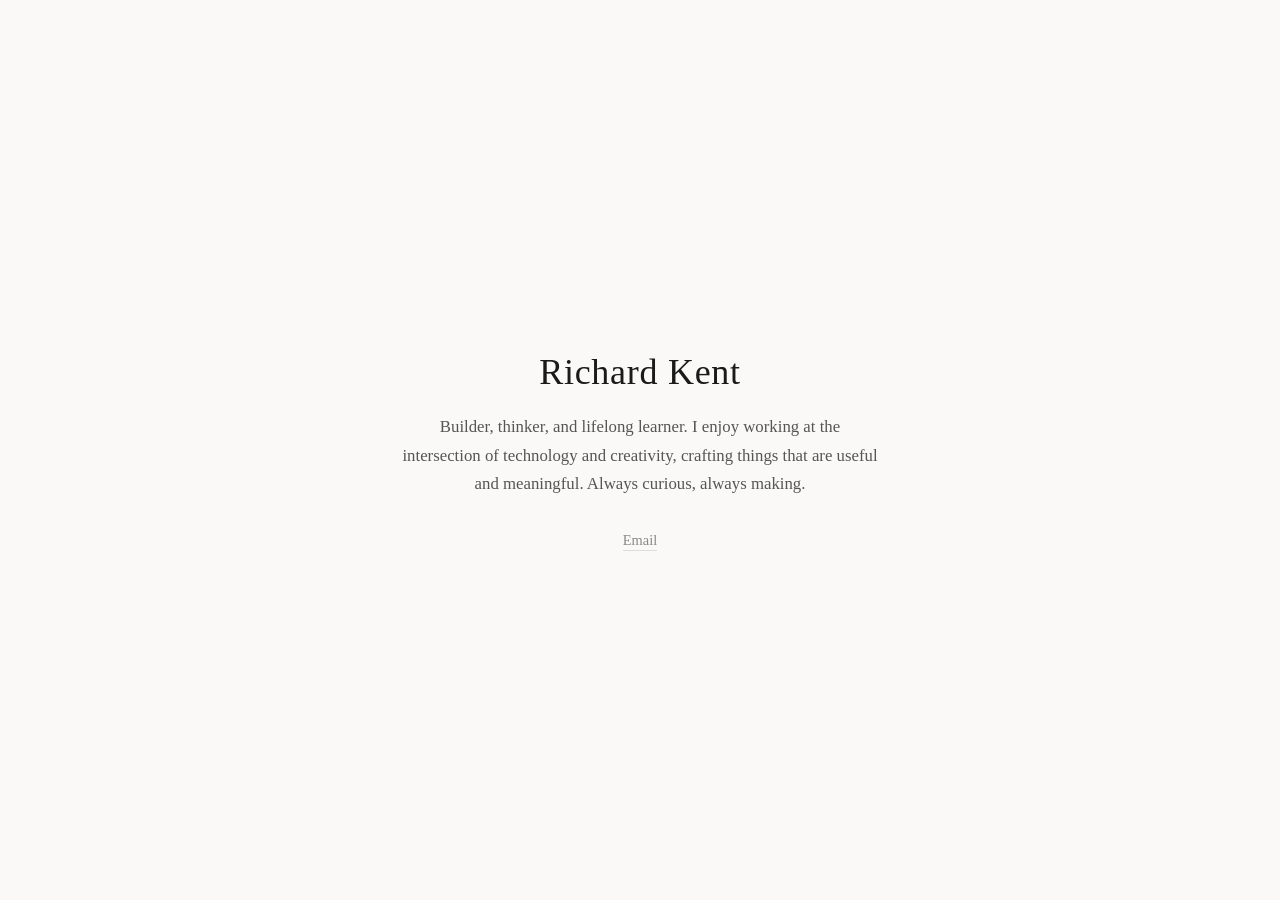
==== index.html @ b088de54 "Initial commit: minimal personal homepage Co-Authored-By: Claude Opus 4.6 (1M context) <noreply@anth" ====
<!DOCTYPE html>
<html lang="en">
<head>
    <meta charset="UTF-8">
    <meta name="viewport" content="width=device-width, initial-scale=1.0">
    <title>Richard Kent</title>
    <link rel="stylesheet" href="style.css">
</head>
<body>
    <main>
        <h1>Richard Kent</h1>
        <p class="bio">
            Builder, thinker, and lifelong learner. I enjoy working at the intersection
            of technology and creativity, crafting things that are useful and meaningful.
            Always curious, always making.
        </p>
        <nav>
            <a href="mailto:hello@richardkent.com">Email</a>
        </nav>
    </main>
</body>
</html>
---- style.css ----
* {
    margin: 0;
    padding: 0;
    box-sizing: border-box;
}

body {
    font-family: "Georgia", "Times New Roman", serif;
    background-color: #faf9f7;
    color: #2c2c2c;
    min-height: 100vh;
    display: flex;
    align-items: center;
    justify-content: center;
    padding: 2rem;
}

main {
    max-width: 480px;
    text-align: center;
}

h1 {
    font-size: 2.25rem;
    font-weight: 400;
    letter-spacing: 0.02em;
    margin-bottom: 1.25rem;
    color: #1a1a1a;
}

.bio {
    font-size: 1.05rem;
    line-height: 1.7;
    color: #555;
    margin-bottom: 2rem;
}

nav a {
    font-size: 0.9rem;
    color: #888;
    text-decoration: none;
    border-bottom: 1px solid #ddd;
    padding-bottom: 2px;
    transition: color 0.2s, border-color 0.2s;
}

nav a:hover {
    color: #2c2c2c;
    border-color: #2c2c2c;
}
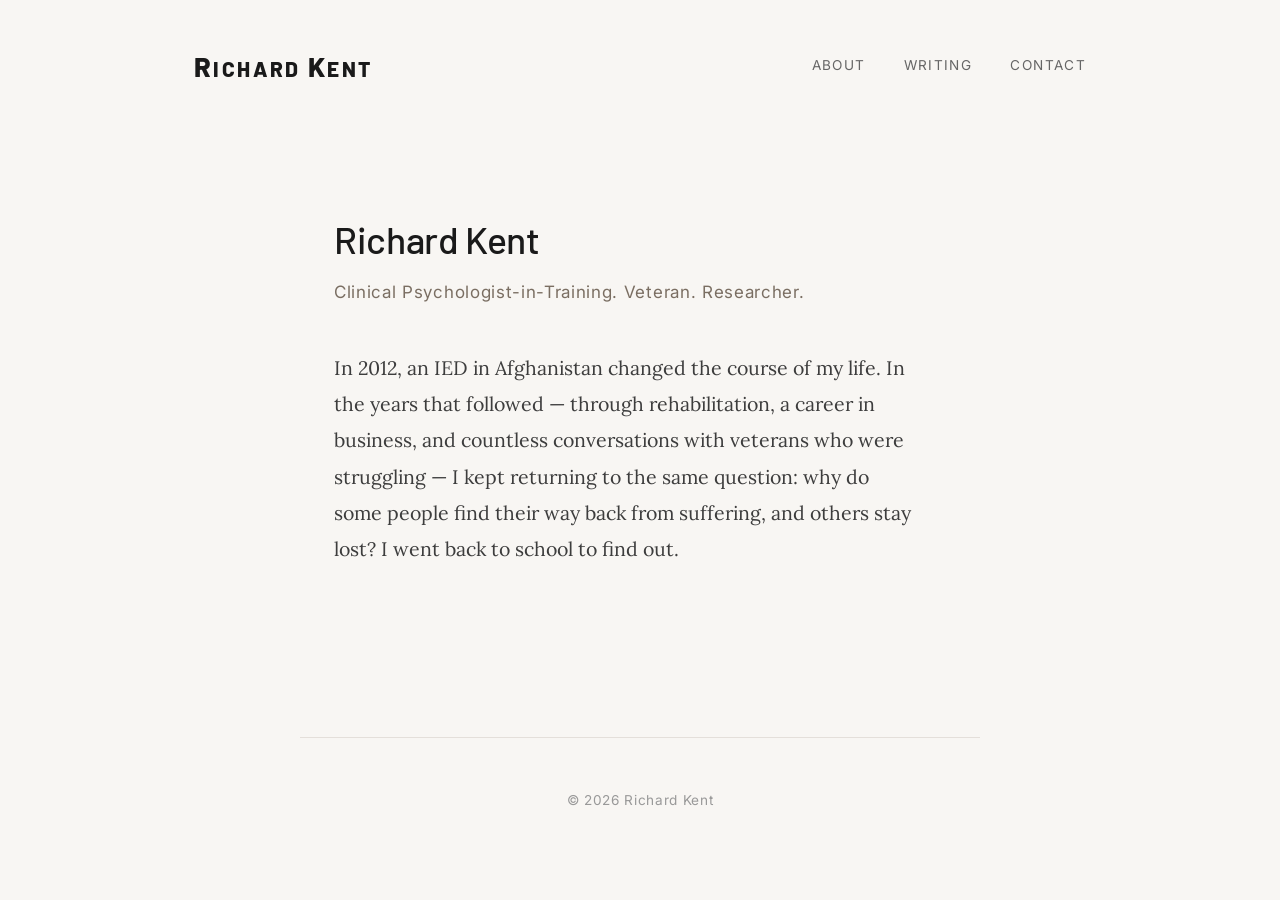
==== commit b654e871: "Apply final typography: Barlow headings, Lora body, Inter nav - Name: Barlow Extra Bold (800) with m" ====
--- a/index.html
+++ b/index.html
@@ -3,20 +3,42 @@
 <head>
     <meta charset="UTF-8">
     <meta name="viewport" content="width=device-width, initial-scale=1.0">
-    <title>Richard Kent</title>
+    <title>Richard Kent — Psychology, Trauma, and the Human Experience</title>
     <link rel="stylesheet" href="style.css">
+    <link rel="preconnect" href="https://fonts.googleapis.com">
+    <link rel="preconnect" href="https://fonts.gstatic.com" crossorigin>
+    <link href="https://fonts.googleapis.com/css2?family=Lora:ital,wght@0,400;0,500;0,600;1,400&family=Inter:wght@300;400;500;600&family=Barlow:wght@400;500;600;700;800&display=swap" rel="stylesheet">
 </head>
 <body>
+
+    <header class="site-header">
+        <nav class="nav">
+            <a href="index.html" class="nav-name"><span class="cap">R</span><span class="sc">ichard</span> <span class="cap">K</span><span class="sc">ent</span></a>
+            <div class="nav-links">
+                <a href="about.html">About</a>
+                <a href="writing.html">Writing</a>
+                <a href="contact.html">Contact</a>
+            </div>
+        </nav>
+    </header>
+
     <main>
-        <h1>Richard Kent</h1>
-        <p class="bio">
-            Builder, thinker, and lifelong learner. I enjoy working at the intersection
-            of technology and creativity, crafting things that are useful and meaningful.
-            Always curious, always making.
-        </p>
-        <nav>
-            <a href="mailto:hello@richardkent.com">Email</a>
-        </nav>
+        <section class="hero">
+            <h1>Richard Kent</h1>
+            <p class="tagline">Clinical Psychologist-in-Training. Veteran. Researcher.</p>
+            <p class="hero-intro">
+                In 2012, an IED in Afghanistan changed the course of my life. In the
+                years that followed — through rehabilitation, a career in business,
+                and countless conversations with veterans who were struggling — I kept
+                returning to the same question: why do some people find their way back
+                from suffering, and others stay lost? I went back to school to find out.
+            </p>
+        </section>
     </main>
+
+    <footer class="site-footer">
+        <p>&copy; 2026 Richard Kent</p>
+    </footer>
+
 </body>
 </html>
--- a/style.css
+++ b/style.css
@@ -1,50 +1,328 @@
-* {
+/* ------------------------------------------------
+   Richard Kent — Personal Site
+   Fonts: Barlow (name/headings), Lora (body), Inter (nav/ui)
+   Palette: warm neutrals, deep charcoal
+   ------------------------------------------------ */
+
+/* Reset */
+*, *::before, *::after {
     margin: 0;
     padding: 0;
     box-sizing: border-box;
 }
 
+/* ---- Base ---- */
+html {
+    font-size: 17px;
+    scroll-behavior: smooth;
+}
+
 body {
-    font-family: "Georgia", "Times New Roman", serif;
-    background-color: #faf9f7;
-    color: #2c2c2c;
-    min-height: 100vh;
+    font-family: "Lora", Georgia, "Times New Roman", serif;
+    font-weight: 400;
+    background-color: #f8f6f3;
+    color: #2b2b2b;
+    line-height: 1.75;
+    -webkit-font-smoothing: antialiased;
+}
+
+/* ---- Typography ---- */
+h1, h2, h3 {
+    font-family: "Barlow", -apple-system, BlinkMacSystemFont, sans-serif;
+    font-weight: 500;
+    color: #1a1a1a;
+}
+
+h1 {
+    font-size: 2.2rem;
+    line-height: 1.15;
+    letter-spacing: -0.01em;
+}
+
+h2 {
+    font-size: 1.3rem;
+    margin-bottom: 1rem;
+}
+
+h3 {
+    font-size: 1.1rem;
+    font-weight: 600;
+    margin-bottom: 0.5rem;
+}
+
+p {
+    margin-bottom: 1.25rem;
+    color: #3d3d3d;
+}
+
+p:last-child {
+    margin-bottom: 0;
+}
+
+a {
+    color: #2b2b2b;
+    text-decoration: none;
+    transition: color 0.2s ease, border-color 0.2s ease;
+}
+
+a:hover {
+    color: #6b5b4e;
+}
+
+/* ---- Layout ---- */
+main {
+    max-width: 680px;
+    margin: 0 auto;
+    padding: 0 2rem 6rem;
+}
+
+/* ---- Header / Nav ---- */
+.site-header {
+    padding: 2.5rem 2rem;
+    max-width: 960px;
+    margin: 0 auto;
+}
+
+.nav {
     display: flex;
+    justify-content: space-between;
     align-items: center;
-    justify-content: center;
-    padding: 2rem;
-}
-
-main {
-    max-width: 480px;
-    text-align: center;
-}
-
-h1 {
-    font-size: 2.25rem;
-    font-weight: 400;
-    letter-spacing: 0.02em;
-    margin-bottom: 1.25rem;
-    color: #1a1a1a;
-}
-
-.bio {
+}
+
+/* Small caps name treatment */
+.nav-name {
+    font-family: "Barlow", sans-serif;
+    font-weight: 800;
+    font-size: 1.4rem;
+    letter-spacing: 0.1em;
+    color: #1a1a1a;
+}
+
+.nav-name:hover {
+    color: #6b5b4e;
+}
+
+.nav-name .cap {
+    font-size: 1.15em;
+}
+
+.nav-name .sc {
+    font-size: 0.88em;
+    text-transform: uppercase;
+}
+
+.nav-links {
+    display: flex;
+    gap: 2.25rem;
+}
+
+.nav-links a {
+    font-family: "Inter", -apple-system, BlinkMacSystemFont, sans-serif;
+    font-size: 0.8rem;
+    font-weight: 400;
+    text-transform: uppercase;
+    letter-spacing: 0.1em;
+    color: #666;
+    padding-bottom: 2px;
+}
+
+.nav-links a:hover,
+.nav-links a.active {
+    color: #1a1a1a;
+    border-bottom: 1px solid #1a1a1a;
+}
+
+/* ---- Hero ---- */
+.hero {
+    padding: 5rem 0 4rem;
+}
+
+.hero h1 {
+    margin-bottom: 1rem;
+}
+
+.tagline {
+    font-family: "Inter", -apple-system, BlinkMacSystemFont, sans-serif;
+    font-size: 1rem;
+    font-weight: 400;
+    color: #7a6e62;
+    letter-spacing: 0.04em;
+    margin-bottom: 2.5rem;
+}
+
+.hero-intro {
+    font-size: 1.15rem;
+    line-height: 1.85;
+    color: #3d3d3d;
+    max-width: 580px;
+}
+
+/* ---- Sections ---- */
+.contact {
+    padding: 1rem 0;
+}
+
+.contact p {
     font-size: 1.05rem;
+    line-height: 1.8;
+    max-width: 580px;
+}
+
+/* ---- Text Link ---- */
+.text-link {
+    display: inline-block;
+    margin-top: 1.5rem;
+    font-family: "Inter", -apple-system, BlinkMacSystemFont, sans-serif;
+    font-size: 0.9rem;
+    font-weight: 500;
+    color: #6b5b4e;
+    border-bottom: 1px solid #c9bfb3;
+    padding-bottom: 2px;
+}
+
+.text-link:hover {
+    color: #1a1a1a;
+    border-color: #1a1a1a;
+}
+
+/* ---- Contact ---- */
+.contact-links {
+    margin-top: 1.75rem;
+}
+
+.contact-link {
+    display: inline-block;
+    font-family: "Inter", -apple-system, BlinkMacSystemFont, sans-serif;
+    font-size: 1rem;
+    font-weight: 400;
+    color: #6b5b4e;
+    border-bottom: 1px solid #c9bfb3;
+    padding-bottom: 3px;
+}
+
+.contact-link:hover {
+    color: #1a1a1a;
+    border-color: #1a1a1a;
+}
+
+/* ---- About Page ---- */
+.page-header {
+    padding: 5rem 0 3rem;
+}
+
+.about-content h2 {
+    margin-top: 3rem;
+    margin-bottom: 1rem;
+}
+
+.about-content h2:first-of-type {
+    margin-top: 2.5rem;
+}
+
+.about-content p {
+    font-size: 1.05rem;
+    line-height: 1.85;
+}
+
+.lede {
+    font-size: 1.2rem;
+    line-height: 1.8;
+    color: #2b2b2b;
+}
+
+/* ---- Writing ---- */
+.writing-intro {
+    padding-bottom: 3rem;
+}
+
+.writing-intro p {
+    font-size: 1.1rem;
+    line-height: 1.8;
+    color: #555;
+}
+
+.writing-entry {
+    padding: 2.5rem 0;
+    border-top: 1px solid #e4dfda;
+}
+
+.writing-entry time {
+    font-family: "Inter", -apple-system, BlinkMacSystemFont, sans-serif;
+    font-size: 0.8rem;
+    font-weight: 400;
+    text-transform: uppercase;
+    letter-spacing: 0.1em;
+    color: #999;
+}
+
+.writing-entry h2 {
+    font-size: 1.35rem;
+    margin: 0.5rem 0 0.75rem;
+}
+
+.writing-entry h2 a {
+    color: #1a1a1a;
+    border-bottom: 1px solid transparent;
+}
+
+.writing-entry h2 a:hover {
+    color: #6b5b4e;
+    border-bottom-color: #c9bfb3;
+}
+
+.writing-entry p {
+    font-size: 1rem;
     line-height: 1.7;
     color: #555;
-    margin-bottom: 2rem;
-}
-
-nav a {
-    font-size: 0.9rem;
-    color: #888;
-    text-decoration: none;
-    border-bottom: 1px solid #ddd;
-    padding-bottom: 2px;
-    transition: color 0.2s, border-color 0.2s;
-}
-
-nav a:hover {
-    color: #2c2c2c;
-    border-color: #2c2c2c;
-}
+}
+
+/* ---- Footer ---- */
+.site-footer {
+    padding: 3rem 2rem;
+    text-align: center;
+    border-top: 1px solid #e4dfda;
+    max-width: 680px;
+    margin: 0 auto;
+}
+
+.site-footer p {
+    font-family: "Inter", -apple-system, BlinkMacSystemFont, sans-serif;
+    font-size: 0.8rem;
+    color: #999;
+    letter-spacing: 0.05em;
+}
+
+/* ---- Responsive ---- */
+@media (max-width: 600px) {
+    html {
+        font-size: 16px;
+    }
+
+    .site-header {
+        padding: 1.75rem 1.25rem;
+    }
+
+    main {
+        padding: 0 1.25rem 4rem;
+    }
+
+    .hero {
+        padding: 3rem 0 2.5rem;
+    }
+
+    h1 {
+        font-size: 1.8rem;
+    }
+
+    .nav-name {
+        font-size: 1.15rem;
+    }
+
+    .nav-links {
+        gap: 1.5rem;
+    }
+
+    .contact {
+        padding: 2.5rem 0;
+    }
+}
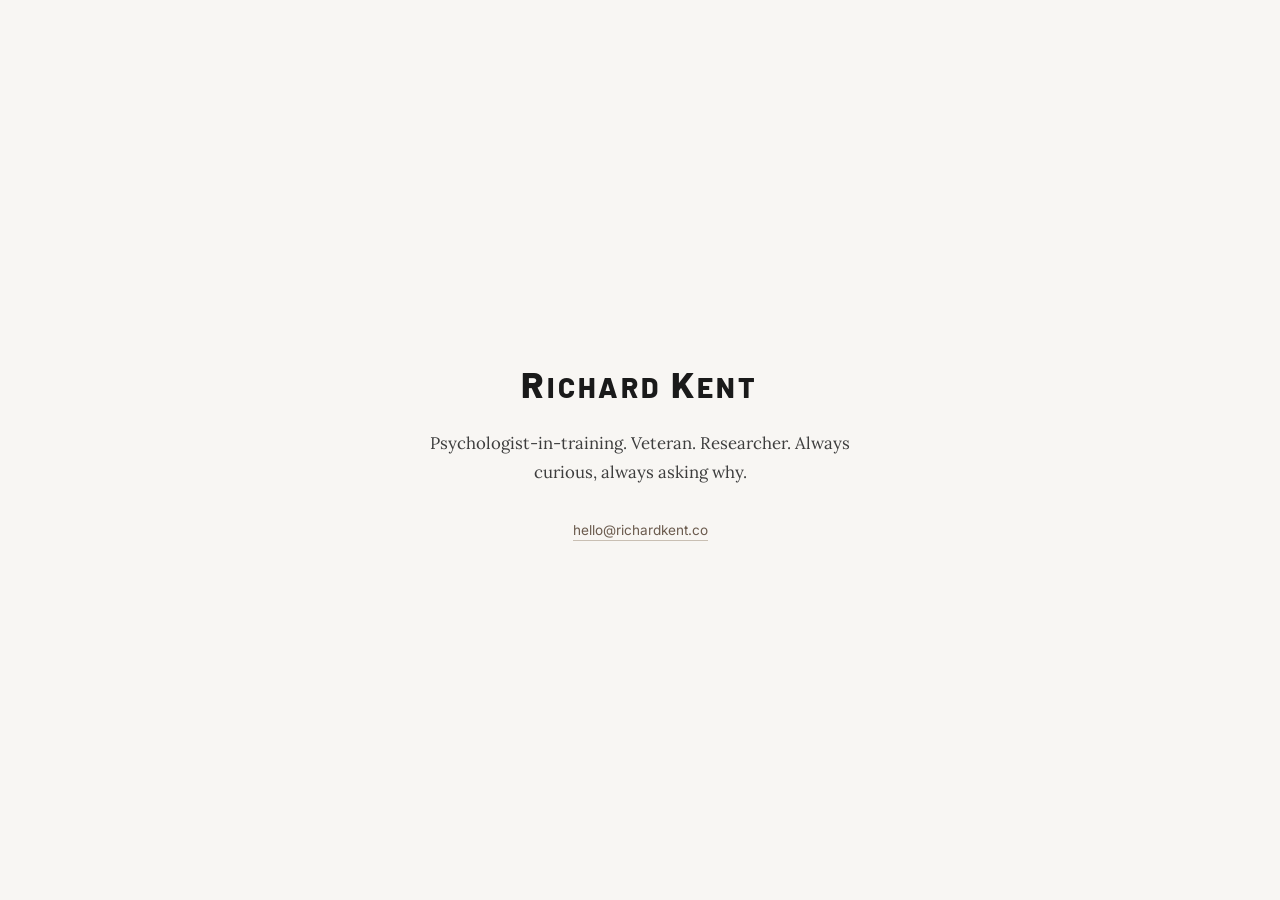
==== commit 2ca6c497: "Update placeholder with final typography and bio - Apply Barlow 800 small caps name, Lora body, Inte" ====
--- a/index.html
+++ b/index.html
@@ -3,42 +3,22 @@
 <head>
     <meta charset="UTF-8">
     <meta name="viewport" content="width=device-width, initial-scale=1.0">
-    <title>Richard Kent — Psychology, Trauma, and the Human Experience</title>
+    <title>Richard Kent</title>
     <link rel="stylesheet" href="style.css">
     <link rel="preconnect" href="https://fonts.googleapis.com">
     <link rel="preconnect" href="https://fonts.gstatic.com" crossorigin>
-    <link href="https://fonts.googleapis.com/css2?family=Lora:ital,wght@0,400;0,500;0,600;1,400&family=Inter:wght@300;400;500;600&family=Barlow:wght@400;500;600;700;800&display=swap" rel="stylesheet">
+    <link href="https://fonts.googleapis.com/css2?family=Lora:ital,wght@0,400;0,500;1,400&family=Inter:wght@300;400;500&family=Barlow:wght@400;500;800&display=swap" rel="stylesheet">
 </head>
 <body>
-
-    <header class="site-header">
-        <nav class="nav">
-            <a href="index.html" class="nav-name"><span class="cap">R</span><span class="sc">ichard</span> <span class="cap">K</span><span class="sc">ent</span></a>
-            <div class="nav-links">
-                <a href="about.html">About</a>
-                <a href="writing.html">Writing</a>
-                <a href="contact.html">Contact</a>
-            </div>
+    <main>
+        <h1 class="name"><span class="cap">R</span><span class="sc">ichard</span> <span class="cap">K</span><span class="sc">ent</span></h1>
+        <p class="bio">
+            Psychologist-in-training. Veteran. Researcher.
+            Always curious, always asking why.
+        </p>
+        <nav>
+            <a href="mailto:hello@richardkent.co">hello@richardkent.co</a>
         </nav>
-    </header>
-
-    <main>
-        <section class="hero">
-            <h1>Richard Kent</h1>
-            <p class="tagline">Clinical Psychologist-in-Training. Veteran. Researcher.</p>
-            <p class="hero-intro">
-                In 2012, an IED in Afghanistan changed the course of my life. In the
-                years that followed — through rehabilitation, a career in business,
-                and countless conversations with veterans who were struggling — I kept
-                returning to the same question: why do some people find their way back
-                from suffering, and others stay lost? I went back to school to find out.
-            </p>
-        </section>
     </main>
-
-    <footer class="site-footer">
-        <p>&copy; 2026 Richard Kent</p>
-    </footer>
-
 </body>
 </html>
--- a/style.css
+++ b/style.css
@@ -1,328 +1,63 @@
-/* ------------------------------------------------
-   Richard Kent — Personal Site
-   Fonts: Barlow (name/headings), Lora (body), Inter (nav/ui)
-   Palette: warm neutrals, deep charcoal
-   ------------------------------------------------ */
-
-/* Reset */
-*, *::before, *::after {
+* {
     margin: 0;
     padding: 0;
     box-sizing: border-box;
 }
 
-/* ---- Base ---- */
-html {
-    font-size: 17px;
-    scroll-behavior: smooth;
-}
-
 body {
     font-family: "Lora", Georgia, "Times New Roman", serif;
-    font-weight: 400;
     background-color: #f8f6f3;
     color: #2b2b2b;
-    line-height: 1.75;
+    min-height: 100vh;
+    display: flex;
+    align-items: center;
+    justify-content: center;
+    padding: 2rem;
     -webkit-font-smoothing: antialiased;
 }
 
-/* ---- Typography ---- */
-h1, h2, h3 {
-    font-family: "Barlow", -apple-system, BlinkMacSystemFont, sans-serif;
-    font-weight: 500;
+main {
+    max-width: 480px;
+    text-align: center;
+}
+
+h1.name {
+    font-family: "Barlow", -apple-system, sans-serif;
+    font-weight: 800;
+    font-size: 2rem;
+    letter-spacing: 0.1em;
+    margin-bottom: 1.5rem;
     color: #1a1a1a;
 }
 
-h1 {
-    font-size: 2.2rem;
-    line-height: 1.15;
-    letter-spacing: -0.01em;
-}
-
-h2 {
-    font-size: 1.3rem;
-    margin-bottom: 1rem;
-}
-
-h3 {
-    font-size: 1.1rem;
-    font-weight: 600;
-    margin-bottom: 0.5rem;
-}
-
-p {
-    margin-bottom: 1.25rem;
-    color: #3d3d3d;
-}
-
-p:last-child {
-    margin-bottom: 0;
-}
-
-a {
-    color: #2b2b2b;
-    text-decoration: none;
-    transition: color 0.2s ease, border-color 0.2s ease;
-}
-
-a:hover {
-    color: #6b5b4e;
-}
-
-/* ---- Layout ---- */
-main {
-    max-width: 680px;
-    margin: 0 auto;
-    padding: 0 2rem 6rem;
-}
-
-/* ---- Header / Nav ---- */
-.site-header {
-    padding: 2.5rem 2rem;
-    max-width: 960px;
-    margin: 0 auto;
-}
-
-.nav {
-    display: flex;
-    justify-content: space-between;
-    align-items: center;
-}
-
-/* Small caps name treatment */
-.nav-name {
-    font-family: "Barlow", sans-serif;
-    font-weight: 800;
-    font-size: 1.4rem;
-    letter-spacing: 0.1em;
-    color: #1a1a1a;
-}
-
-.nav-name:hover {
-    color: #6b5b4e;
-}
-
-.nav-name .cap {
+h1.name .cap {
     font-size: 1.15em;
 }
 
-.nav-name .sc {
+h1.name .sc {
     font-size: 0.88em;
     text-transform: uppercase;
 }
 
-.nav-links {
-    display: flex;
-    gap: 2.25rem;
+.bio {
+    font-size: 1.05rem;
+    line-height: 1.7;
+    color: #3d3d3d;
+    margin-bottom: 2rem;
 }
 
-.nav-links a {
-    font-family: "Inter", -apple-system, BlinkMacSystemFont, sans-serif;
-    font-size: 0.8rem;
+nav a {
+    font-family: "Inter", -apple-system, sans-serif;
+    font-size: 0.85rem;
     font-weight: 400;
-    text-transform: uppercase;
-    letter-spacing: 0.1em;
-    color: #666;
+    color: #6b5b4e;
+    text-decoration: none;
+    border-bottom: 1px solid #c9bfb3;
     padding-bottom: 2px;
+    transition: color 0.2s, border-color 0.2s;
 }
 
-.nav-links a:hover,
-.nav-links a.active {
-    color: #1a1a1a;
-    border-bottom: 1px solid #1a1a1a;
-}
-
-/* ---- Hero ---- */
-.hero {
-    padding: 5rem 0 4rem;
-}
-
-.hero h1 {
-    margin-bottom: 1rem;
-}
-
-.tagline {
-    font-family: "Inter", -apple-system, BlinkMacSystemFont, sans-serif;
-    font-size: 1rem;
-    font-weight: 400;
-    color: #7a6e62;
-    letter-spacing: 0.04em;
-    margin-bottom: 2.5rem;
-}
-
-.hero-intro {
-    font-size: 1.15rem;
-    line-height: 1.85;
-    color: #3d3d3d;
-    max-width: 580px;
-}
-
-/* ---- Sections ---- */
-.contact {
-    padding: 1rem 0;
-}
-
-.contact p {
-    font-size: 1.05rem;
-    line-height: 1.8;
-    max-width: 580px;
-}
-
-/* ---- Text Link ---- */
-.text-link {
-    display: inline-block;
-    margin-top: 1.5rem;
-    font-family: "Inter", -apple-system, BlinkMacSystemFont, sans-serif;
-    font-size: 0.9rem;
-    font-weight: 500;
-    color: #6b5b4e;
-    border-bottom: 1px solid #c9bfb3;
-    padding-bottom: 2px;
-}
-
-.text-link:hover {
+nav a:hover {
     color: #1a1a1a;
     border-color: #1a1a1a;
 }
-
-/* ---- Contact ---- */
-.contact-links {
-    margin-top: 1.75rem;
-}
-
-.contact-link {
-    display: inline-block;
-    font-family: "Inter", -apple-system, BlinkMacSystemFont, sans-serif;
-    font-size: 1rem;
-    font-weight: 400;
-    color: #6b5b4e;
-    border-bottom: 1px solid #c9bfb3;
-    padding-bottom: 3px;
-}
-
-.contact-link:hover {
-    color: #1a1a1a;
-    border-color: #1a1a1a;
-}
-
-/* ---- About Page ---- */
-.page-header {
-    padding: 5rem 0 3rem;
-}
-
-.about-content h2 {
-    margin-top: 3rem;
-    margin-bottom: 1rem;
-}
-
-.about-content h2:first-of-type {
-    margin-top: 2.5rem;
-}
-
-.about-content p {
-    font-size: 1.05rem;
-    line-height: 1.85;
-}
-
-.lede {
-    font-size: 1.2rem;
-    line-height: 1.8;
-    color: #2b2b2b;
-}
-
-/* ---- Writing ---- */
-.writing-intro {
-    padding-bottom: 3rem;
-}
-
-.writing-intro p {
-    font-size: 1.1rem;
-    line-height: 1.8;
-    color: #555;
-}
-
-.writing-entry {
-    padding: 2.5rem 0;
-    border-top: 1px solid #e4dfda;
-}
-
-.writing-entry time {
-    font-family: "Inter", -apple-system, BlinkMacSystemFont, sans-serif;
-    font-size: 0.8rem;
-    font-weight: 400;
-    text-transform: uppercase;
-    letter-spacing: 0.1em;
-    color: #999;
-}
-
-.writing-entry h2 {
-    font-size: 1.35rem;
-    margin: 0.5rem 0 0.75rem;
-}
-
-.writing-entry h2 a {
-    color: #1a1a1a;
-    border-bottom: 1px solid transparent;
-}
-
-.writing-entry h2 a:hover {
-    color: #6b5b4e;
-    border-bottom-color: #c9bfb3;
-}
-
-.writing-entry p {
-    font-size: 1rem;
-    line-height: 1.7;
-    color: #555;
-}
-
-/* ---- Footer ---- */
-.site-footer {
-    padding: 3rem 2rem;
-    text-align: center;
-    border-top: 1px solid #e4dfda;
-    max-width: 680px;
-    margin: 0 auto;
-}
-
-.site-footer p {
-    font-family: "Inter", -apple-system, BlinkMacSystemFont, sans-serif;
-    font-size: 0.8rem;
-    color: #999;
-    letter-spacing: 0.05em;
-}
-
-/* ---- Responsive ---- */
-@media (max-width: 600px) {
-    html {
-        font-size: 16px;
-    }
-
-    .site-header {
-        padding: 1.75rem 1.25rem;
-    }
-
-    main {
-        padding: 0 1.25rem 4rem;
-    }
-
-    .hero {
-        padding: 3rem 0 2.5rem;
-    }
-
-    h1 {
-        font-size: 1.8rem;
-    }
-
-    .nav-name {
-        font-size: 1.15rem;
-    }
-
-    .nav-links {
-        gap: 1.5rem;
-    }
-
-    .contact {
-        padding: 2.5rem 0;
-    }
-}
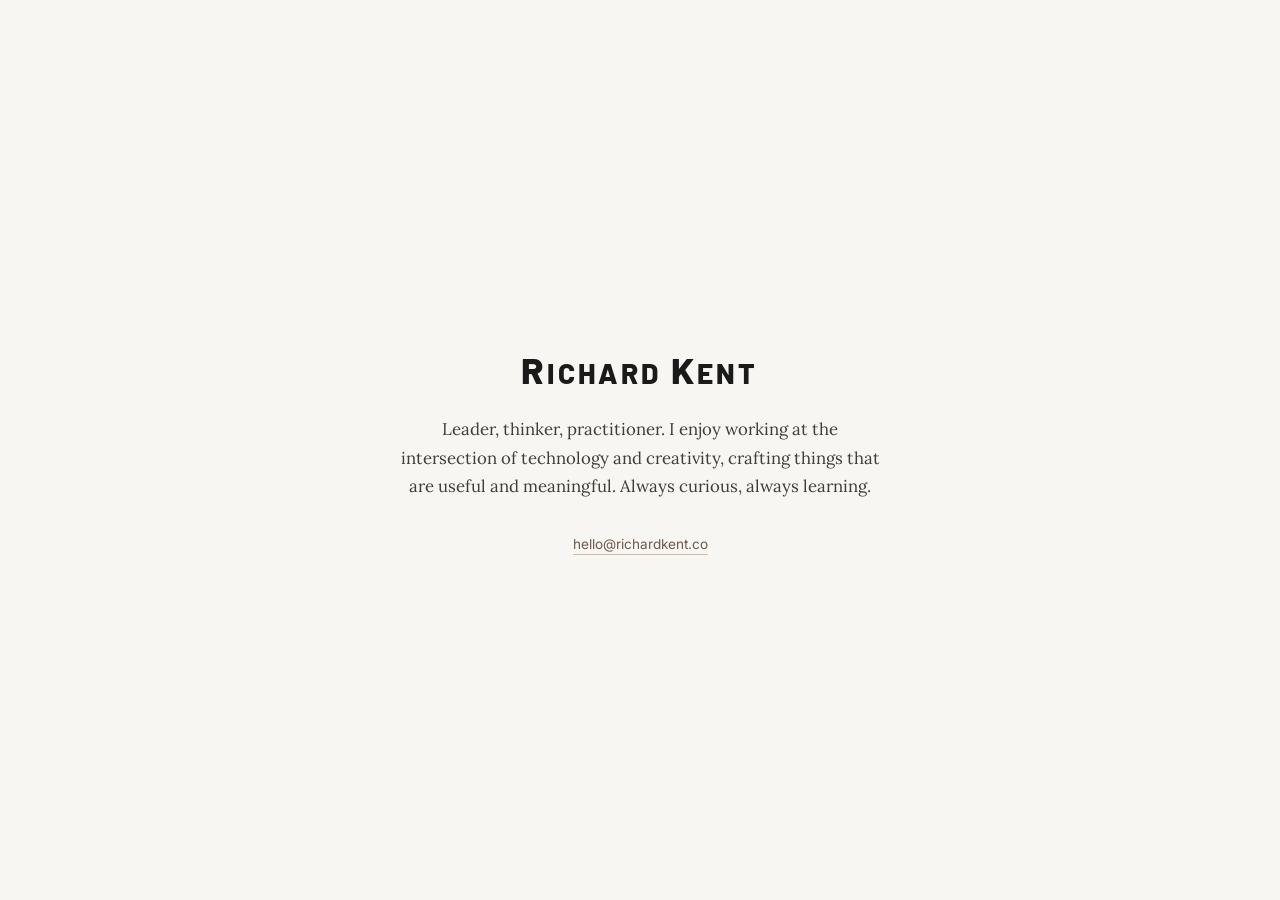
==== commit 9695749c: "Update placeholder bio text Co-Authored-By: Claude Opus 4.6 (1M context) <noreply@anthropic.com>" ====
--- a/index.html
+++ b/index.html
@@ -13,8 +13,9 @@
     <main>
         <h1 class="name"><span class="cap">R</span><span class="sc">ichard</span> <span class="cap">K</span><span class="sc">ent</span></h1>
         <p class="bio">
-            Psychologist-in-training. Veteran. Researcher.
-            Always curious, always asking why.
+            Leader, thinker, practitioner. I enjoy working at the intersection
+            of technology and creativity, crafting things that are useful and meaningful.
+            Always curious, always learning.
         </p>
         <nav>
             <a href="mailto:hello@richardkent.co">hello@richardkent.co</a>
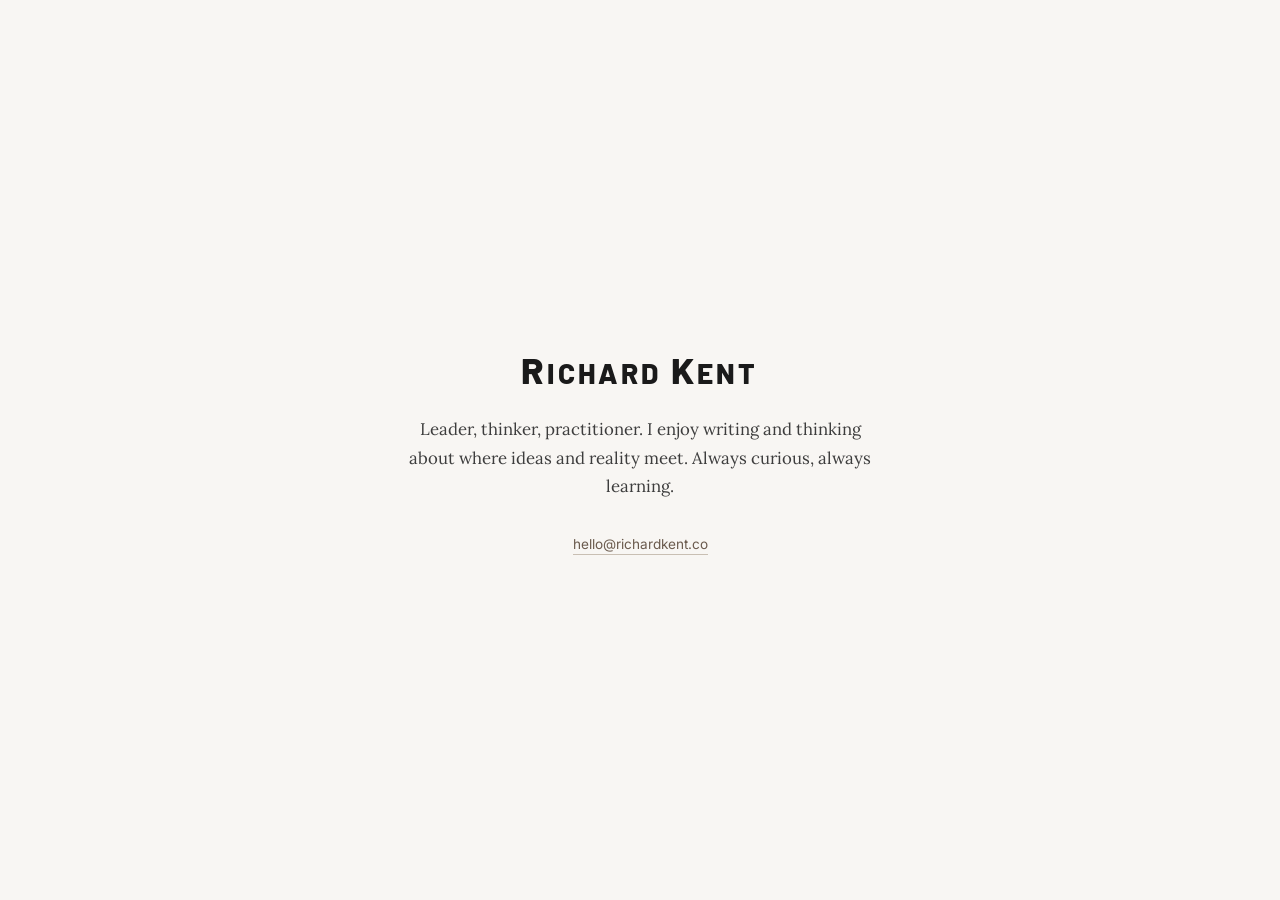
==== commit e415e209: "Update bio tagline Co-Authored-By: Claude Opus 4.6 (1M context) <noreply@anthropic.com>" ====
--- a/index.html
+++ b/index.html
@@ -13,9 +13,8 @@
     <main>
         <h1 class="name"><span class="cap">R</span><span class="sc">ichard</span> <span class="cap">K</span><span class="sc">ent</span></h1>
         <p class="bio">
-            Leader, thinker, practitioner. I enjoy working at the intersection
-            of technology and creativity, crafting things that are useful and meaningful.
-            Always curious, always learning.
+            Leader, thinker, practitioner. I enjoy writing and thinking about
+            where ideas and reality meet. Always curious, always learning.
         </p>
         <nav>
             <a href="mailto:hello@richardkent.co">hello@richardkent.co</a>
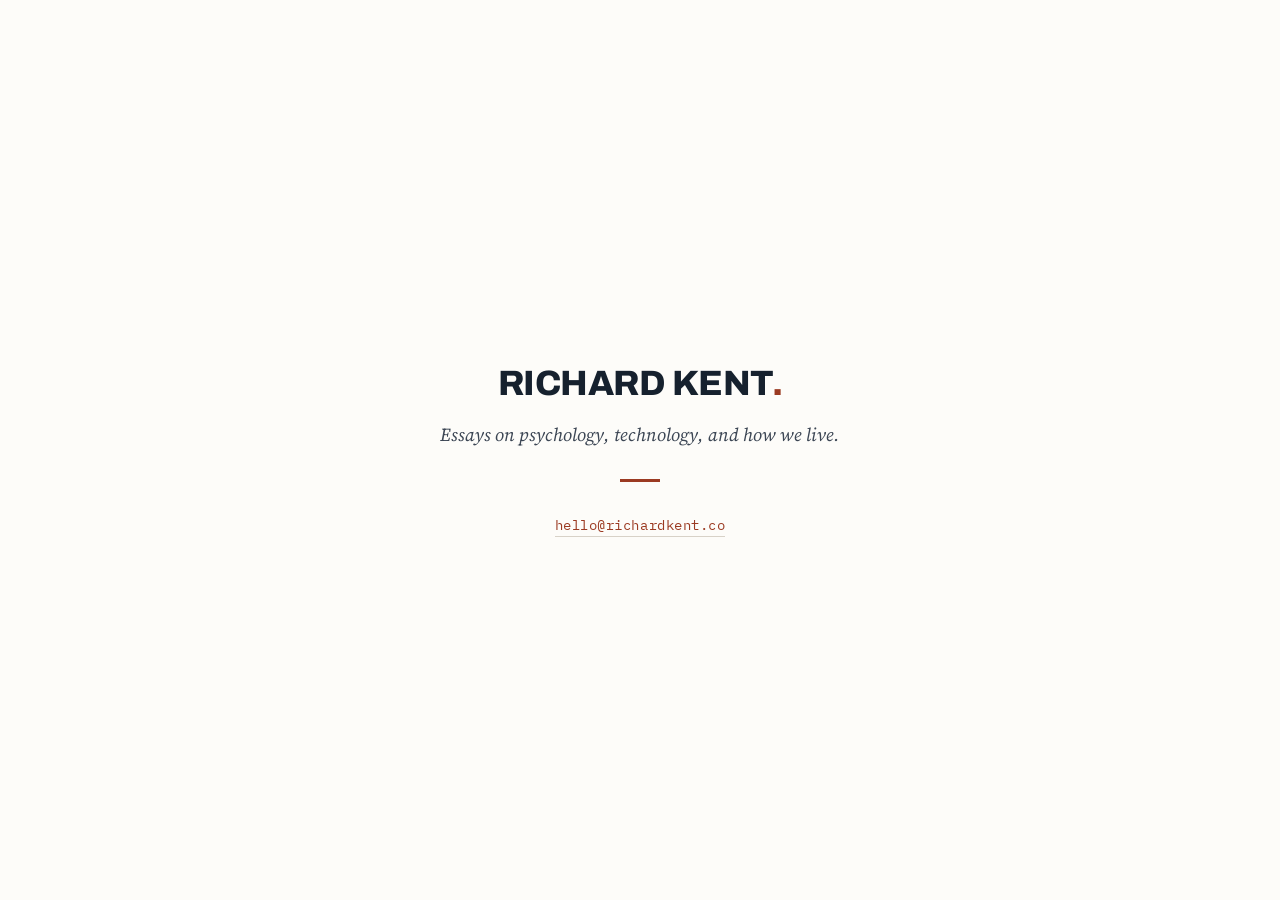
==== commit a45fb8c4: "Restyle landing page: new wordmark, tagline, and type system Co-Authored-By: Claude Fable 5 <noreply" ====
--- a/index.html
+++ b/index.html
@@ -7,15 +7,13 @@
     <link rel="stylesheet" href="style.css">
     <link rel="preconnect" href="https://fonts.googleapis.com">
     <link rel="preconnect" href="https://fonts.gstatic.com" crossorigin>
-    <link href="https://fonts.googleapis.com/css2?family=Lora:ital,wght@0,400;0,500;1,400&family=Inter:wght@300;400;500&family=Barlow:wght@400;500;800&display=swap" rel="stylesheet">
+    <link href="https://fonts.googleapis.com/css2?family=Archivo:wght@600;700;800&family=Source+Serif+4:ital,opsz,wght@1,8..60,400;1,8..60,500&family=IBM+Plex+Mono:wght@400;500&display=swap" rel="stylesheet">
 </head>
 <body>
     <main>
-        <h1 class="name"><span class="cap">R</span><span class="sc">ichard</span> <span class="cap">K</span><span class="sc">ent</span></h1>
-        <p class="bio">
-            Leader, thinker, practitioner. I enjoy writing and thinking about
-            where ideas and reality meet. Always curious, always learning.
-        </p>
+        <h1 class="name">Richard Kent<span class="dot">.</span></h1>
+        <p class="tagline">Essays on psychology, technology, and how we live.</p>
+        <hr class="divider">
         <nav>
             <a href="mailto:hello@richardkent.co">hello@richardkent.co</a>
         </nav>
--- a/style.css
+++ b/style.css
@@ -4,10 +4,18 @@
     box-sizing: border-box;
 }
 
+:root {
+    --paper: #fdfcf9;
+    --ink: #16212e;
+    --ink-soft: #3c4654;
+    --rule: #d8d2c8;
+    --accent: #9b3a22;
+}
+
 body {
-    font-family: "Lora", Georgia, "Times New Roman", serif;
-    background-color: #f8f6f3;
-    color: #2b2b2b;
+    font-family: "Source Serif 4", Georgia, serif;
+    background-color: var(--paper);
+    color: var(--ink);
     min-height: 100vh;
     display: flex;
     align-items: center;
@@ -17,47 +25,62 @@
 }
 
 main {
-    max-width: 480px;
+    max-width: 540px;
     text-align: center;
 }
 
 h1.name {
-    font-family: "Barlow", -apple-system, sans-serif;
+    font-family: "Archivo", -apple-system, BlinkMacSystemFont, sans-serif;
     font-weight: 800;
-    font-size: 2rem;
-    letter-spacing: 0.1em;
-    margin-bottom: 1.5rem;
-    color: #1a1a1a;
+    font-size: 2.2rem;
+    letter-spacing: -0.015em;
+    text-transform: uppercase;
+    color: var(--ink);
+    line-height: 1.05;
 }
 
-h1.name .cap {
-    font-size: 1.15em;
+h1.name .dot {
+    color: var(--accent);
 }
 
-h1.name .sc {
-    font-size: 0.88em;
-    text-transform: uppercase;
+.tagline {
+    font-style: italic;
+    font-size: 1.15rem;
+    line-height: 1.6;
+    color: var(--ink-soft);
+    margin-top: 1.1rem;
 }
 
-.bio {
-    font-size: 1.05rem;
-    line-height: 1.7;
-    color: #3d3d3d;
-    margin-bottom: 2rem;
+.divider {
+    width: 2.5rem;
+    height: 3px;
+    background: var(--accent);
+    border: 0;
+    margin: 1.9rem auto;
 }
 
 nav a {
-    font-family: "Inter", -apple-system, sans-serif;
+    font-family: "IBM Plex Mono", "SF Mono", monospace;
     font-size: 0.85rem;
-    font-weight: 400;
-    color: #6b5b4e;
+    letter-spacing: 0.04em;
+    color: var(--accent);
     text-decoration: none;
-    border-bottom: 1px solid #c9bfb3;
+    border-bottom: 1px solid var(--rule);
     padding-bottom: 2px;
-    transition: color 0.2s, border-color 0.2s;
+    transition: color 0.18s ease, border-color 0.18s ease;
 }
 
 nav a:hover {
-    color: #1a1a1a;
-    border-color: #1a1a1a;
+    color: var(--ink);
+    border-color: var(--ink);
 }
+
+@media (max-width: 520px) {
+    h1.name {
+        font-size: 1.8rem;
+    }
+
+    .tagline {
+        font-size: 1.05rem;
+    }
+}
